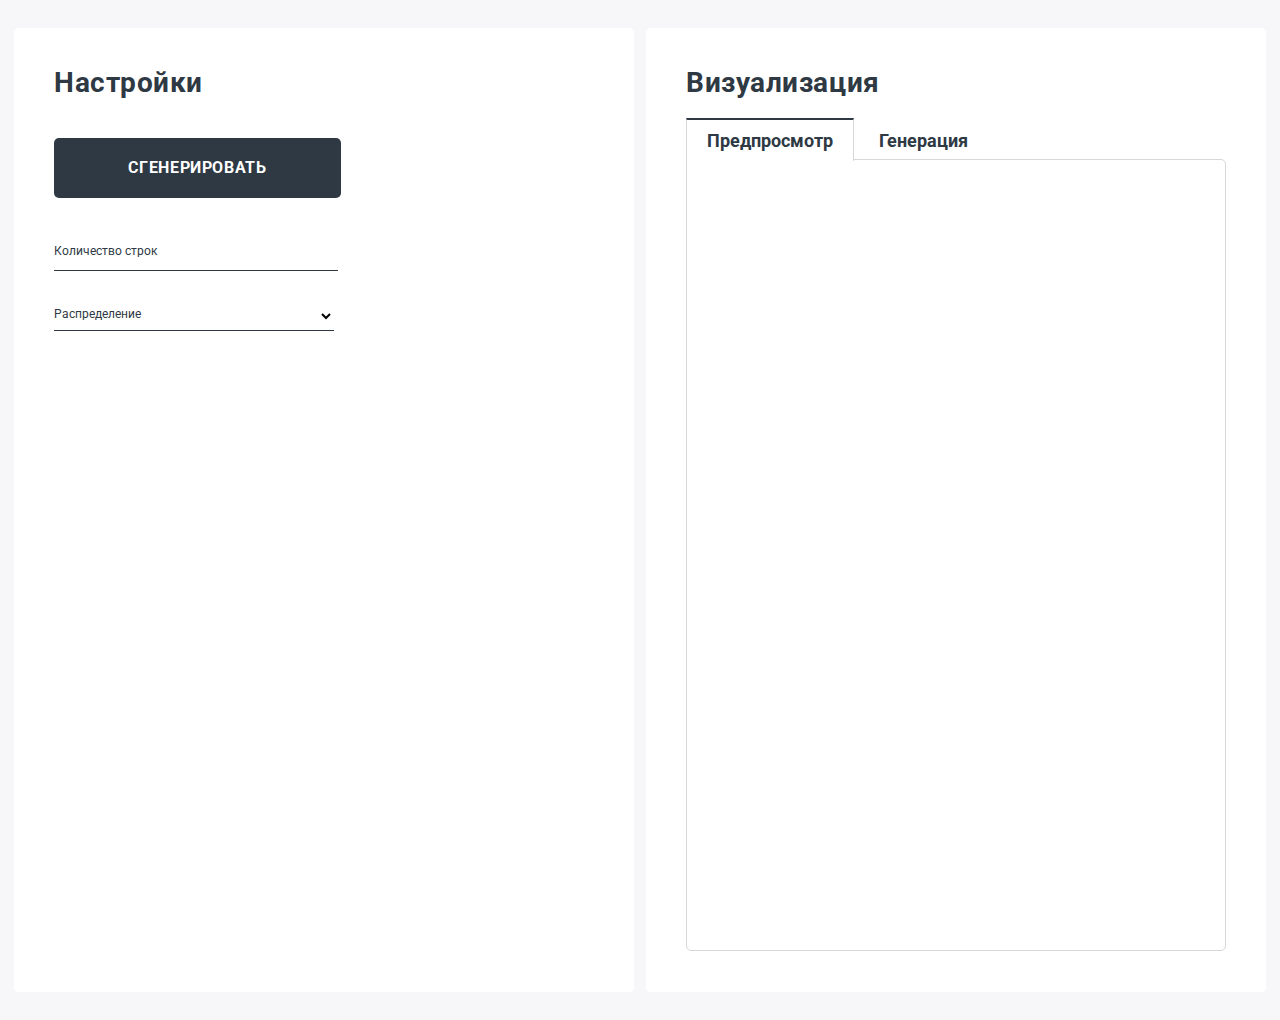
==== frontend/templates/main.html @ 0c6af345 "first connection of frontend" ====
<!doctype html>
<html>
<head>
	<meta http-equiv="Content-type" content="text/html; charset=utf-8">
	<meta http-equiv="X-UA-Compatible" content="IE=Edge">
    <title>Система генерации данных</title>
    <link rel="stylesheet" href="/static/fonts/awesome/css/all.css" type="text/css">
	<link rel="stylesheet" href="/static/css/styles2.css" type="text/css">
    <link href='http://fonts.googleapis.com/css?family=Roboto:400,100,100italic,300,300italic,400italic,500,500italic,700,700italic,900italic,900' rel='stylesheet' type='text/css'>
    <script src="https://cdnjs.cloudflare.com/ajax/libs/jquery/3.3.1/jquery.min.js"></script>
    <script src="/static/js/script.js"></script>

</head>
    <body>
        <ul class="flex-container">


            <li class="flex-item">

                <h1>Настройки</h1>

                <form onsubmit="return onSubmit(this)">
                    <button type="sumbit" class="button">Сгенерировать</button>
                    <div class="floating-label">      
                        <input class="floating-input" type="text" placeholder=" ">
                        <label>Количество строк</label>
                    </div>
            
                    <div class="floating-label">
                        <select class="floating-select" name="selectform" onclick="this.setAttribute('value', this.value);" value="">
                            <option value=""></option>
                            <option value="form-1">Бета-распределение</option>
                            <option value="form-2">Биномиальное распределение</option>
                            <option value="form-3">Экспоненциальное распределение</option>
                            <option value="form-4">Гамма-распределение</option>
                            <option value="form-5">Геометрическое распределение</option>
                            <option value="form-6">Гипергеометрическое распределение</option>
                            <option value="form-7">Распределение Лапласа</option>
                            <option value="form-8">Логистическое распределение</option>
                            <option value="form-9">Логнормальное распределение</option>
                            <option value="form-10">Логарифмическое распределение</option>
                            <option value="form-11">Мультиномиальное распределение</option>
                            <option value="form-12">Отрицательное биномиальное распределение</option>
                            <option value="form-13">Треугольное распределение</option>
                            <option value="form-14">Нормальное распределение</option>
                            <option value="form-15">Распределение Пуассона</option>
                        </select>
                        <label>Распределение</label>
                        
                    </div>
                    
                    <div id="container" class="container"></div>

                    <div id="templates-container">         
                        <div class="form-1 dynamicSelect-form">
                            <span class="removebutton" onclick="deleteBox(this)"><i class="fas fa-times"></i></span>
                            <details open>
                                <summary>
                                    <p>Бета-распределение
                                        <span class="tooltip-toggle" aria-label="a: float; b: float." tabindex="0">
                                            <svg viewBox="0 0 27 27" xmlns="http://www.w3.org/2000/svg"><g fill="#2E3944" fill-rule="evenodd"><path d="M13.5 27C20.956 27 27 20.956 27 13.5S20.956 0 13.5 0 0 6.044 0 13.5 6.044 27 13.5 27zm0-2C7.15 25 2 19.85 2 13.5S7.15 2 13.5 2 25 7.15 25 13.5 19.85 25 13.5 25z"/><path d="M12.05 7.64c0-.228.04-.423.12-.585.077-.163.185-.295.32-.397.138-.102.298-.177.48-.227.184-.048.383-.073.598-.073.203 0 .398.025.584.074.186.05.35.126.488.228.14.102.252.234.336.397.084.162.127.357.127.584 0 .22-.043.412-.127.574-.084.163-.196.297-.336.4-.14.106-.302.185-.488.237-.186.053-.38.08-.584.08-.215 0-.414-.027-.597-.08-.182-.05-.342-.13-.48-.235-.135-.104-.243-.238-.32-.4-.08-.163-.12-.355-.12-.576zm-1.02 11.517c.134 0 .275-.013.424-.04.148-.025.284-.08.41-.16.124-.082.23-.198.313-.35.085-.15.127-.354.127-.61v-5.423c0-.238-.042-.43-.127-.57-.084-.144-.19-.254-.318-.332-.13-.08-.267-.13-.415-.153-.148-.024-.286-.036-.414-.036h-.21v-.95h4.195v7.463c0 .256.043.46.127.61.084.152.19.268.314.35.125.08.263.135.414.16.15.027.29.04.418.04h.21v.95H10.82v-.95h.21z"/></g></svg>
                                        </span>
                                    </p>
                                </summary>
                                <div class="floating-label2">      
                                    <input class="floating-input" type="text" placeholder=" " name="a">
                                    <label>Введите первое число</label>
                                </div>
                                <div class="floating-label2">      
                                    <input class="floating-input" type="text" placeholder=" " name="b">
                                    <label>Введите второе число</label>
                                </div>
                            </details>
                        </div>
                    
                        <div class="form-2 dynamicSelect-form">
                            <details open>
                                <summary>
                                    <h4>Биномиальное распределение
                                        <span class="tooltip-toggle" aria-label="n: integer, >=0; p: float, >=0." tabindex="0">
                                            <svg viewBox="0 0 27 27" xmlns="http://www.w3.org/2000/svg"><g fill="#2E3944" fill-rule="evenodd"><path d="M13.5 27C20.956 27 27 20.956 27 13.5S20.956 0 13.5 0 0 6.044 0 13.5 6.044 27 13.5 27zm0-2C7.15 25 2 19.85 2 13.5S7.15 2 13.5 2 25 7.15 25 13.5 19.85 25 13.5 25z"/><path d="M12.05 7.64c0-.228.04-.423.12-.585.077-.163.185-.295.32-.397.138-.102.298-.177.48-.227.184-.048.383-.073.598-.073.203 0 .398.025.584.074.186.05.35.126.488.228.14.102.252.234.336.397.084.162.127.357.127.584 0 .22-.043.412-.127.574-.084.163-.196.297-.336.4-.14.106-.302.185-.488.237-.186.053-.38.08-.584.08-.215 0-.414-.027-.597-.08-.182-.05-.342-.13-.48-.235-.135-.104-.243-.238-.32-.4-.08-.163-.12-.355-.12-.576zm-1.02 11.517c.134 0 .275-.013.424-.04.148-.025.284-.08.41-.16.124-.082.23-.198.313-.35.085-.15.127-.354.127-.61v-5.423c0-.238-.042-.43-.127-.57-.084-.144-.19-.254-.318-.332-.13-.08-.267-.13-.415-.153-.148-.024-.286-.036-.414-.036h-.21v-.95h4.195v7.463c0 .256.043.46.127.61.084.152.19.268.314.35.125.08.263.135.414.16.15.027.29.04.418.04h.21v.95H10.82v-.95h.21z"/></g></svg>
                                        </span>
                                    </h4>
                                </summary>
                                <div class="floating-label2">      
                                    <input class="floating-input" type="text" placeholder=" ">
                                    <label>Введите первое число</label>
                                </div>
                                <div class="floating-label2">      
                                    <input class="floating-input" type="text" placeholder=" ">
                                    <label>Введите второе число</label>
                                </div>
                            </details>
                        </div>

                        <div id="form-3" class="dynamicSelect-form">
                            <h4>Экспоненциальное распределение
                                <span class="tooltip-toggle" aria-label="scale: float >=0." tabindex="0">
                                    <svg viewBox="0 0 27 27" xmlns="http://www.w3.org/2000/svg"><g fill="#2E3944" fill-rule="evenodd"><path d="M13.5 27C20.956 27 27 20.956 27 13.5S20.956 0 13.5 0 0 6.044 0 13.5 6.044 27 13.5 27zm0-2C7.15 25 2 19.85 2 13.5S7.15 2 13.5 2 25 7.15 25 13.5 19.85 25 13.5 25z"/><path d="M12.05 7.64c0-.228.04-.423.12-.585.077-.163.185-.295.32-.397.138-.102.298-.177.48-.227.184-.048.383-.073.598-.073.203 0 .398.025.584.074.186.05.35.126.488.228.14.102.252.234.336.397.084.162.127.357.127.584 0 .22-.043.412-.127.574-.084.163-.196.297-.336.4-.14.106-.302.185-.488.237-.186.053-.38.08-.584.08-.215 0-.414-.027-.597-.08-.182-.05-.342-.13-.48-.235-.135-.104-.243-.238-.32-.4-.08-.163-.12-.355-.12-.576zm-1.02 11.517c.134 0 .275-.013.424-.04.148-.025.284-.08.41-.16.124-.082.23-.198.313-.35.085-.15.127-.354.127-.61v-5.423c0-.238-.042-.43-.127-.57-.084-.144-.19-.254-.318-.332-.13-.08-.267-.13-.415-.153-.148-.024-.286-.036-.414-.036h-.21v-.95h4.195v7.463c0 .256.043.46.127.61.084.152.19.268.314.35.125.08.263.135.414.16.15.027.29.04.418.04h.21v.95H10.82v-.95h.21z"/></g></svg>
                                </span>
                            </h4>
                            <div class="floating-label2">      
                                <input class="floating-input" type="text" placeholder=" ">
                                <label>Введите число</label>
                            </div>
                        </div>

                        <div id="form-4" class="dynamicSelect-form">
                            <h4>Гамма-распределение
                                <span class="tooltip-toggle" aria-label="k: float, >=0; theta: float, >=0." tabindex="0">
                                    <svg viewBox="0 0 27 27" xmlns="http://www.w3.org/2000/svg"><g fill="#2E3944" fill-rule="evenodd"><path d="M13.5 27C20.956 27 27 20.956 27 13.5S20.956 0 13.5 0 0 6.044 0 13.5 6.044 27 13.5 27zm0-2C7.15 25 2 19.85 2 13.5S7.15 2 13.5 2 25 7.15 25 13.5 19.85 25 13.5 25z"/><path d="M12.05 7.64c0-.228.04-.423.12-.585.077-.163.185-.295.32-.397.138-.102.298-.177.48-.227.184-.048.383-.073.598-.073.203 0 .398.025.584.074.186.05.35.126.488.228.14.102.252.234.336.397.084.162.127.357.127.584 0 .22-.043.412-.127.574-.084.163-.196.297-.336.4-.14.106-.302.185-.488.237-.186.053-.38.08-.584.08-.215 0-.414-.027-.597-.08-.182-.05-.342-.13-.48-.235-.135-.104-.243-.238-.32-.4-.08-.163-.12-.355-.12-.576zm-1.02 11.517c.134 0 .275-.013.424-.04.148-.025.284-.08.41-.16.124-.082.23-.198.313-.35.085-.15.127-.354.127-.61v-5.423c0-.238-.042-.43-.127-.57-.084-.144-.19-.254-.318-.332-.13-.08-.267-.13-.415-.153-.148-.024-.286-.036-.414-.036h-.21v-.95h4.195v7.463c0 .256.043.46.127.61.084.152.19.268.314.35.125.08.263.135.414.16.15.027.29.04.418.04h.21v.95H10.82v-.95h.21z"/></g></svg>
                                </span>
                            </h4>
                            <div class="floating-label2">      
                                <input class="floating-input" type="text" placeholder=" ">
                                <label>Введите первое число</label>
                            </div>
                            <div class="floating-label2">      
                                <input class="floating-input" type="text" placeholder=" ">
                                <label>Введите второе число</label>
                            </div>
                        </div>

                        <div id="form-5" class="dynamicSelect-form">
                            <h4>Геометрическое распределение
                                <span class="tooltip-toggle" aria-label="p: float, >=0." tabindex="0">
                                    <svg viewBox="0 0 27 27" xmlns="http://www.w3.org/2000/svg"><g fill="#2E3944" fill-rule="evenodd"><path d="M13.5 27C20.956 27 27 20.956 27 13.5S20.956 0 13.5 0 0 6.044 0 13.5 6.044 27 13.5 27zm0-2C7.15 25 2 19.85 2 13.5S7.15 2 13.5 2 25 7.15 25 13.5 19.85 25 13.5 25z"/><path d="M12.05 7.64c0-.228.04-.423.12-.585.077-.163.185-.295.32-.397.138-.102.298-.177.48-.227.184-.048.383-.073.598-.073.203 0 .398.025.584.074.186.05.35.126.488.228.14.102.252.234.336.397.084.162.127.357.127.584 0 .22-.043.412-.127.574-.084.163-.196.297-.336.4-.14.106-.302.185-.488.237-.186.053-.38.08-.584.08-.215 0-.414-.027-.597-.08-.182-.05-.342-.13-.48-.235-.135-.104-.243-.238-.32-.4-.08-.163-.12-.355-.12-.576zm-1.02 11.517c.134 0 .275-.013.424-.04.148-.025.284-.08.41-.16.124-.082.23-.198.313-.35.085-.15.127-.354.127-.61v-5.423c0-.238-.042-.43-.127-.57-.084-.144-.19-.254-.318-.332-.13-.08-.267-.13-.415-.153-.148-.024-.286-.036-.414-.036h-.21v-.95h4.195v7.463c0 .256.043.46.127.61.084.152.19.268.314.35.125.08.263.135.414.16.15.027.29.04.418.04h.21v.95H10.82v-.95h.21z"/></g></svg>
                                </span>
                            </h4>
                            <div class="floating-label2">      
                                <input class="floating-input" type="text" placeholder=" ">
                                <label>Введите число</label>
                            </div>
                        </div>

                        <div id="form-6" class="dynamicSelect-form">
                            <h4>Гипергеометрическое распределение
                                <span class="tooltip-toggle" aria-label="ngood: integer, >=0; nbad: integer, >=0; nall: integer, >=1 and <=ngood+nbad." tabindex="0">
                                    <svg viewBox="0 0 27 27" xmlns="http://www.w3.org/2000/svg"><g fill="#2E3944" fill-rule="evenodd"><path d="M13.5 27C20.956 27 27 20.956 27 13.5S20.956 0 13.5 0 0 6.044 0 13.5 6.044 27 13.5 27zm0-2C7.15 25 2 19.85 2 13.5S7.15 2 13.5 2 25 7.15 25 13.5 19.85 25 13.5 25z"/><path d="M12.05 7.64c0-.228.04-.423.12-.585.077-.163.185-.295.32-.397.138-.102.298-.177.48-.227.184-.048.383-.073.598-.073.203 0 .398.025.584.074.186.05.35.126.488.228.14.102.252.234.336.397.084.162.127.357.127.584 0 .22-.043.412-.127.574-.084.163-.196.297-.336.4-.14.106-.302.185-.488.237-.186.053-.38.08-.584.08-.215 0-.414-.027-.597-.08-.182-.05-.342-.13-.48-.235-.135-.104-.243-.238-.32-.4-.08-.163-.12-.355-.12-.576zm-1.02 11.517c.134 0 .275-.013.424-.04.148-.025.284-.08.41-.16.124-.082.23-.198.313-.35.085-.15.127-.354.127-.61v-5.423c0-.238-.042-.43-.127-.57-.084-.144-.19-.254-.318-.332-.13-.08-.267-.13-.415-.153-.148-.024-.286-.036-.414-.036h-.21v-.95h4.195v7.463c0 .256.043.46.127.61.084.152.19.268.314.35.125.08.263.135.414.16.15.027.29.04.418.04h.21v.95H10.82v-.95h.21z"/></g></svg>
                                </span>
                            </h4>
                            <div class="floating-label2">      
                                <input class="floating-input" type="text" placeholder=" ">
                                <label>Введите первое число</label>
                            </div>
                            <div class="floating-label2">      
                                <input class="floating-input" type="text" placeholder=" ">
                                <label>Введите второе число</label>
                            </div>
                            <div class="floating-label2">      
                                <input class="floating-input" type="text" placeholder=" ">
                                <label>Введите третье число</label>
                            </div>
                        </div>

                        <div id="form-7" class="dynamicSelect-form">
                            <h4>Распределение Лапласа
                                <span class="tooltip-toggle" aria-label="mean: float; scale: float, >=0." tabindex="0">
                                    <svg viewBox="0 0 27 27" xmlns="http://www.w3.org/2000/svg"><g fill="#2E3944" fill-rule="evenodd"><path d="M13.5 27C20.956 27 27 20.956 27 13.5S20.956 0 13.5 0 0 6.044 0 13.5 6.044 27 13.5 27zm0-2C7.15 25 2 19.85 2 13.5S7.15 2 13.5 2 25 7.15 25 13.5 19.85 25 13.5 25z"/><path d="M12.05 7.64c0-.228.04-.423.12-.585.077-.163.185-.295.32-.397.138-.102.298-.177.48-.227.184-.048.383-.073.598-.073.203 0 .398.025.584.074.186.05.35.126.488.228.14.102.252.234.336.397.084.162.127.357.127.584 0 .22-.043.412-.127.574-.084.163-.196.297-.336.4-.14.106-.302.185-.488.237-.186.053-.38.08-.584.08-.215 0-.414-.027-.597-.08-.182-.05-.342-.13-.48-.235-.135-.104-.243-.238-.32-.4-.08-.163-.12-.355-.12-.576zm-1.02 11.517c.134 0 .275-.013.424-.04.148-.025.284-.08.41-.16.124-.082.23-.198.313-.35.085-.15.127-.354.127-.61v-5.423c0-.238-.042-.43-.127-.57-.084-.144-.19-.254-.318-.332-.13-.08-.267-.13-.415-.153-.148-.024-.286-.036-.414-.036h-.21v-.95h4.195v7.463c0 .256.043.46.127.61.084.152.19.268.314.35.125.08.263.135.414.16.15.027.29.04.418.04h.21v.95H10.82v-.95h.21z"/></g></svg>
                                </span>
                            </h4>
                            <div class="floating-label2">      
                                <input class="floating-input" type="text" placeholder=" ">
                                <label>Введите первое число</label>
                            </div>
                            <div class="floating-label2">      
                                <input class="floating-input" type="text" placeholder=" ">
                                <label>Введите второе число</label>
                            </div>
                        </div>

                        <div id="form-8" class="dynamicSelect-form">
                            <h4>Логистическое распределение
                                <span class="tooltip-toggle" aria-label="mean: float; scale: float, >=0." tabindex="0">
                                    <svg viewBox="0 0 27 27" xmlns="http://www.w3.org/2000/svg"><g fill="#2E3944" fill-rule="evenodd"><path d="M13.5 27C20.956 27 27 20.956 27 13.5S20.956 0 13.5 0 0 6.044 0 13.5 6.044 27 13.5 27zm0-2C7.15 25 2 19.85 2 13.5S7.15 2 13.5 2 25 7.15 25 13.5 19.85 25 13.5 25z"/><path d="M12.05 7.64c0-.228.04-.423.12-.585.077-.163.185-.295.32-.397.138-.102.298-.177.48-.227.184-.048.383-.073.598-.073.203 0 .398.025.584.074.186.05.35.126.488.228.14.102.252.234.336.397.084.162.127.357.127.584 0 .22-.043.412-.127.574-.084.163-.196.297-.336.4-.14.106-.302.185-.488.237-.186.053-.38.08-.584.08-.215 0-.414-.027-.597-.08-.182-.05-.342-.13-.48-.235-.135-.104-.243-.238-.32-.4-.08-.163-.12-.355-.12-.576zm-1.02 11.517c.134 0 .275-.013.424-.04.148-.025.284-.08.41-.16.124-.082.23-.198.313-.35.085-.15.127-.354.127-.61v-5.423c0-.238-.042-.43-.127-.57-.084-.144-.19-.254-.318-.332-.13-.08-.267-.13-.415-.153-.148-.024-.286-.036-.414-.036h-.21v-.95h4.195v7.463c0 .256.043.46.127.61.084.152.19.268.314.35.125.08.263.135.414.16.15.027.29.04.418.04h.21v.95H10.82v-.95h.21z"/></g></svg>
                                </span>
                            </h4>
                            <div class="floating-label2">      
                                <input class="floating-input" type="text" placeholder=" ">
                                <label>Введите первое число</label>
                            </div>
                            <div class="floating-label2">      
                                <input class="floating-input" type="text" placeholder=" ">
                                <label>Введите второе число</label>
                            </div>
                        </div>
                        
                        <div id="form-9" class="dynamicSelect-form">
                            <h4>Логнормальное распределение
                                <span class="tooltip-toggle" aria-label="mean: float; std: float, >=0." tabindex="0">
                                    <svg viewBox="0 0 27 27" xmlns="http://www.w3.org/2000/svg"><g fill="#2E3944" fill-rule="evenodd"><path d="M13.5 27C20.956 27 27 20.956 27 13.5S20.956 0 13.5 0 0 6.044 0 13.5 6.044 27 13.5 27zm0-2C7.15 25 2 19.85 2 13.5S7.15 2 13.5 2 25 7.15 25 13.5 19.85 25 13.5 25z"/><path d="M12.05 7.64c0-.228.04-.423.12-.585.077-.163.185-.295.32-.397.138-.102.298-.177.48-.227.184-.048.383-.073.598-.073.203 0 .398.025.584.074.186.05.35.126.488.228.14.102.252.234.336.397.084.162.127.357.127.584 0 .22-.043.412-.127.574-.084.163-.196.297-.336.4-.14.106-.302.185-.488.237-.186.053-.38.08-.584.08-.215 0-.414-.027-.597-.08-.182-.05-.342-.13-.48-.235-.135-.104-.243-.238-.32-.4-.08-.163-.12-.355-.12-.576zm-1.02 11.517c.134 0 .275-.013.424-.04.148-.025.284-.08.41-.16.124-.082.23-.198.313-.35.085-.15.127-.354.127-.61v-5.423c0-.238-.042-.43-.127-.57-.084-.144-.19-.254-.318-.332-.13-.08-.267-.13-.415-.153-.148-.024-.286-.036-.414-.036h-.21v-.95h4.195v7.463c0 .256.043.46.127.61.084.152.19.268.314.35.125.08.263.135.414.16.15.027.29.04.418.04h.21v.95H10.82v-.95h.21z"/></g></svg>
                                </span>
                            </h4>
                            <div class="floating-label2">      
                                <input class="floating-input" type="text" placeholder=" ">
                                <label>Введите первое число</label>
                            </div>
                            <div class="floating-label2">      
                                <input class="floating-input" type="text" placeholder=" ">
                                <label>Введите второе число</label>
                            </div>
                        </div>

                        <div id="form-10" class="dynamicSelect-form">
                            <h4>Логарифмическое распределение
                                <span class="tooltip-toggle" aria-label="p: float, must be in range (0, 1)." tabindex="0">
                                    <svg viewBox="0 0 27 27" xmlns="http://www.w3.org/2000/svg"><g fill="#2E3944" fill-rule="evenodd"><path d="M13.5 27C20.956 27 27 20.956 27 13.5S20.956 0 13.5 0 0 6.044 0 13.5 6.044 27 13.5 27zm0-2C7.15 25 2 19.85 2 13.5S7.15 2 13.5 2 25 7.15 25 13.5 19.85 25 13.5 25z"/><path d="M12.05 7.64c0-.228.04-.423.12-.585.077-.163.185-.295.32-.397.138-.102.298-.177.48-.227.184-.048.383-.073.598-.073.203 0 .398.025.584.074.186.05.35.126.488.228.14.102.252.234.336.397.084.162.127.357.127.584 0 .22-.043.412-.127.574-.084.163-.196.297-.336.4-.14.106-.302.185-.488.237-.186.053-.38.08-.584.08-.215 0-.414-.027-.597-.08-.182-.05-.342-.13-.48-.235-.135-.104-.243-.238-.32-.4-.08-.163-.12-.355-.12-.576zm-1.02 11.517c.134 0 .275-.013.424-.04.148-.025.284-.08.41-.16.124-.082.23-.198.313-.35.085-.15.127-.354.127-.61v-5.423c0-.238-.042-.43-.127-.57-.084-.144-.19-.254-.318-.332-.13-.08-.267-.13-.415-.153-.148-.024-.286-.036-.414-.036h-.21v-.95h4.195v7.463c0 .256.043.46.127.61.084.152.19.268.314.35.125.08.263.135.414.16.15.027.29.04.418.04h.21v.95H10.82v-.95h.21z"/></g></svg>
                                </span>
                            </h4>
                            <div class="floating-label2">      
                                <input class="floating-input" type="text" placeholder=" ">
                                <label>Введите число</label>
                            </div>
                        </div>

                        <div id="form-11" class="dynamicSelect-form">
                            <h4>Мультиномиальное распределение
                                <span class="tooltip-toggle" aria-label="n: int, >=0; pr_of_vals: list of float probabilities, sum must be = 1." tabindex="0">
                                    <svg viewBox="0 0 27 27" xmlns="http://www.w3.org/2000/svg"><g fill="#2E3944" fill-rule="evenodd"><path d="M13.5 27C20.956 27 27 20.956 27 13.5S20.956 0 13.5 0 0 6.044 0 13.5 6.044 27 13.5 27zm0-2C7.15 25 2 19.85 2 13.5S7.15 2 13.5 2 25 7.15 25 13.5 19.85 25 13.5 25z"/><path d="M12.05 7.64c0-.228.04-.423.12-.585.077-.163.185-.295.32-.397.138-.102.298-.177.48-.227.184-.048.383-.073.598-.073.203 0 .398.025.584.074.186.05.35.126.488.228.14.102.252.234.336.397.084.162.127.357.127.584 0 .22-.043.412-.127.574-.084.163-.196.297-.336.4-.14.106-.302.185-.488.237-.186.053-.38.08-.584.08-.215 0-.414-.027-.597-.08-.182-.05-.342-.13-.48-.235-.135-.104-.243-.238-.32-.4-.08-.163-.12-.355-.12-.576zm-1.02 11.517c.134 0 .275-.013.424-.04.148-.025.284-.08.41-.16.124-.082.23-.198.313-.35.085-.15.127-.354.127-.61v-5.423c0-.238-.042-.43-.127-.57-.084-.144-.19-.254-.318-.332-.13-.08-.267-.13-.415-.153-.148-.024-.286-.036-.414-.036h-.21v-.95h4.195v7.463c0 .256.043.46.127.61.084.152.19.268.314.35.125.08.263.135.414.16.15.027.29.04.418.04h.21v.95H10.82v-.95h.21z"/></g></svg>
                                </span>
                            </h4>
                            <div class="floating-label2">      
                                <input class="floating-input" type="text" placeholder=" ">
                                <label>Введите первое число</label>
                            </div>
                            <div class="floating-label2">      
                                <input class="floating-input" type="text" placeholder=" ">
                                <label>Введите второе число</label>
                            </div>
                        </div>

                        <div id="form-12" class="dynamicSelect-form">
                            <h4>Отрицательное биномиальное распределение
                                <span class="tooltip-toggle" aria-label="n: int, >0; p: float in range [0, 1]." tabindex="0">
                                    <svg viewBox="0 0 27 27" xmlns="http://www.w3.org/2000/svg"><g fill="#2E3944" fill-rule="evenodd"><path d="M13.5 27C20.956 27 27 20.956 27 13.5S20.956 0 13.5 0 0 6.044 0 13.5 6.044 27 13.5 27zm0-2C7.15 25 2 19.85 2 13.5S7.15 2 13.5 2 25 7.15 25 13.5 19.85 25 13.5 25z"/><path d="M12.05 7.64c0-.228.04-.423.12-.585.077-.163.185-.295.32-.397.138-.102.298-.177.48-.227.184-.048.383-.073.598-.073.203 0 .398.025.584.074.186.05.35.126.488.228.14.102.252.234.336.397.084.162.127.357.127.584 0 .22-.043.412-.127.574-.084.163-.196.297-.336.4-.14.106-.302.185-.488.237-.186.053-.38.08-.584.08-.215 0-.414-.027-.597-.08-.182-.05-.342-.13-.48-.235-.135-.104-.243-.238-.32-.4-.08-.163-.12-.355-.12-.576zm-1.02 11.517c.134 0 .275-.013.424-.04.148-.025.284-.08.41-.16.124-.082.23-.198.313-.35.085-.15.127-.354.127-.61v-5.423c0-.238-.042-.43-.127-.57-.084-.144-.19-.254-.318-.332-.13-.08-.267-.13-.415-.153-.148-.024-.286-.036-.414-.036h-.21v-.95h4.195v7.463c0 .256.043.46.127.61.084.152.19.268.314.35.125.08.263.135.414.16.15.027.29.04.418.04h.21v.95H10.82v-.95h.21z"/></g></svg>
                                </span>
                            </h4>
                            <div class="floating-label2">      
                                <input class="floating-input" type="text" placeholder=" ">
                                <label>Введите первое число</label>
                            </div>
                            <div class="floating-label2">      
                                <input class="floating-input" type="text" placeholder=" ">
                                <label>Введите второе число</label>
                            </div>
                        </div>
                        
                        <div id="form-13" class="dynamicSelect-form">
                            <h4>Треугольное распределение
                                <span class="tooltip-toggle" aria-label="left: float; top: float, must be >= left; right: float, must be >= top." tabindex="0">
                                    <svg viewBox="0 0 27 27" xmlns="http://www.w3.org/2000/svg"><g fill="#2E3944" fill-rule="evenodd"><path d="M13.5 27C20.956 27 27 20.956 27 13.5S20.956 0 13.5 0 0 6.044 0 13.5 6.044 27 13.5 27zm0-2C7.15 25 2 19.85 2 13.5S7.15 2 13.5 2 25 7.15 25 13.5 19.85 25 13.5 25z"/><path d="M12.05 7.64c0-.228.04-.423.12-.585.077-.163.185-.295.32-.397.138-.102.298-.177.48-.227.184-.048.383-.073.598-.073.203 0 .398.025.584.074.186.05.35.126.488.228.14.102.252.234.336.397.084.162.127.357.127.584 0 .22-.043.412-.127.574-.084.163-.196.297-.336.4-.14.106-.302.185-.488.237-.186.053-.38.08-.584.08-.215 0-.414-.027-.597-.08-.182-.05-.342-.13-.48-.235-.135-.104-.243-.238-.32-.4-.08-.163-.12-.355-.12-.576zm-1.02 11.517c.134 0 .275-.013.424-.04.148-.025.284-.08.41-.16.124-.082.23-.198.313-.35.085-.15.127-.354.127-.61v-5.423c0-.238-.042-.43-.127-.57-.084-.144-.19-.254-.318-.332-.13-.08-.267-.13-.415-.153-.148-.024-.286-.036-.414-.036h-.21v-.95h4.195v7.463c0 .256.043.46.127.61.084.152.19.268.314.35.125.08.263.135.414.16.15.027.29.04.418.04h.21v.95H10.82v-.95h.21z"/></g></svg>
                                </span>
                            </h4>
                            <div class="floating-label2">      
                                <input class="floating-input" type="text" placeholder=" ">
                                <label>Введите первое число</label>
                            </div>
                            <div class="floating-label2">      
                                <input class="floating-input" type="text" placeholder=" ">
                                <label>Введите второе число</label>
                            </div>
                            <div class="floating-label2">      
                                <input class="floating-input" type="text" placeholder=" ">
                                <label>Введите третье число</label>
                            </div>
                        </div>

                        <div id="form-14" class="dynamicSelect-form">
                            <h4>Нормальное распределение
                                <span class="tooltip-toggle" aria-label="mean: float; std: float >=0." tabindex="0">
                                    <svg viewBox="0 0 27 27" xmlns="http://www.w3.org/2000/svg"><g fill="#2E3944" fill-rule="evenodd"><path d="M13.5 27C20.956 27 27 20.956 27 13.5S20.956 0 13.5 0 0 6.044 0 13.5 6.044 27 13.5 27zm0-2C7.15 25 2 19.85 2 13.5S7.15 2 13.5 2 25 7.15 25 13.5 19.85 25 13.5 25z"/><path d="M12.05 7.64c0-.228.04-.423.12-.585.077-.163.185-.295.32-.397.138-.102.298-.177.48-.227.184-.048.383-.073.598-.073.203 0 .398.025.584.074.186.05.35.126.488.228.14.102.252.234.336.397.084.162.127.357.127.584 0 .22-.043.412-.127.574-.084.163-.196.297-.336.4-.14.106-.302.185-.488.237-.186.053-.38.08-.584.08-.215 0-.414-.027-.597-.08-.182-.05-.342-.13-.48-.235-.135-.104-.243-.238-.32-.4-.08-.163-.12-.355-.12-.576zm-1.02 11.517c.134 0 .275-.013.424-.04.148-.025.284-.08.41-.16.124-.082.23-.198.313-.35.085-.15.127-.354.127-.61v-5.423c0-.238-.042-.43-.127-.57-.084-.144-.19-.254-.318-.332-.13-.08-.267-.13-.415-.153-.148-.024-.286-.036-.414-.036h-.21v-.95h4.195v7.463c0 .256.043.46.127.61.084.152.19.268.314.35.125.08.263.135.414.16.15.027.29.04.418.04h.21v.95H10.82v-.95h.21z"/></g></svg>
                                </span>
                            </h4>
                            <div class="floating-label2">      
                                <input class="floating-input" type="text" placeholder=" ">
                                <label>Введите первое число</label>
                            </div>
                            <div class="floating-label2">      
                                <input class="floating-input" type="text" placeholder=" ">
                                <label>Введите второе число</label>
                            </div>
                        </div>

                        <div id="form-15" class="dynamicSelect-form">
                            <h4>Распределение Пуассона
                                <span class="tooltip-toggle" aria-label="lam: float, >0." tabindex="0">
                                    <svg viewBox="0 0 27 27" xmlns="http://www.w3.org/2000/svg"><g fill="#2E3944" fill-rule="evenodd"><path d="M13.5 27C20.956 27 27 20.956 27 13.5S20.956 0 13.5 0 0 6.044 0 13.5 6.044 27 13.5 27zm0-2C7.15 25 2 19.85 2 13.5S7.15 2 13.5 2 25 7.15 25 13.5 19.85 25 13.5 25z"/><path d="M12.05 7.64c0-.228.04-.423.12-.585.077-.163.185-.295.32-.397.138-.102.298-.177.48-.227.184-.048.383-.073.598-.073.203 0 .398.025.584.074.186.05.35.126.488.228.14.102.252.234.336.397.084.162.127.357.127.584 0 .22-.043.412-.127.574-.084.163-.196.297-.336.4-.14.106-.302.185-.488.237-.186.053-.38.08-.584.08-.215 0-.414-.027-.597-.08-.182-.05-.342-.13-.48-.235-.135-.104-.243-.238-.32-.4-.08-.163-.12-.355-.12-.576zm-1.02 11.517c.134 0 .275-.013.424-.04.148-.025.284-.08.41-.16.124-.082.23-.198.313-.35.085-.15.127-.354.127-.61v-5.423c0-.238-.042-.43-.127-.57-.084-.144-.19-.254-.318-.332-.13-.08-.267-.13-.415-.153-.148-.024-.286-.036-.414-.036h-.21v-.95h4.195v7.463c0 .256.043.46.127.61.084.152.19.268.314.35.125.08.263.135.414.16.15.027.29.04.418.04h.21v.95H10.82v-.95h.21z"/></g></svg>
                                </span>
                            </h4>
                            <div class="floating-label2">      
                                <input class="floating-input" type="text" placeholder=" ">
                                <label>Введите число</label>
                            </div>
                        </div>
                    </div>


                    
                </form>
                    
            </li>


            
            <li class="flex-item">
                <h1>Визуализация</h1>
                
                <div class="detail">
                    <div class="tabs-control">
                        <a href="#tab-1">Предпросмотр</a>
                        <a href="#tab-2">Генерация</a>
                    </div>
                    <div class="tabs-content">
                        
                        <div id="tab-1">
                        </div>
                    
                        <div id="tab-2">
                            <h4>Тест</h4>
                        </div>
                    </div>
                </div>
            </li>
        </ul>
    </body>
</html>
---- static/css/styles2.css ----
body {
  background: rgb(247,247,250) !important;
}

/* Главные блоки */
.flex-container {
  padding: 0;
  margin: 0;
  list-style: none;
  display: -webkit-box;
  display: -moz-box;
  display: -ms-flexbox;
  display: -webkit-flex;
  display: flex;
  flex-flow: row wrap;
  justify-content: space-around;
}

.flex-item {
  background: white;
  border-radius: 5px 5px 5px 5px;
  width: 620px;
  min-height: 964px;
  margin-top: 20px;
  margin-bottom: 20px;
  overflow-x: hidden;
}

h1 {
  color: #2E3944;
  font-family: Roboto;
  font-style: normal;
  font-weight: bold;
  font-size: 28px;
  line-height: 32px;
  letter-spacing: 0.02em;
  text-align: left;
  
  position: relative;
  left: 40px;
  top: 20px;
}

h4 {
  color: #2E3944;
  font-family: Roboto;
  font-style: normal;
  font-weight: bold;
  font-size: 18px;
  line-height: 32px;
  letter-spacing: 0.02em;
  text-align: left;

  margin: 0;
  position: relative;
  left: 20px;
  top: 20px;
}

p {
  color: #2E3944;
  font-family: Roboto;
  font-style: normal;
  font-weight: bold;
  font-size: 18px;
  line-height: 32px;
  letter-spacing: 0.02em;
  text-align: left;

  position: relative;
  left: 50px; 
}

/* Кнопка "Сгенерировать" */
.button {
  background-color:#2E3944;
  border-radius: 5px;
  border: none;
  
  color: #fff;
  font-family: Roboto;
  font-style: normal;
  font-weight: bold;
  font-size: 16px;
  line-height: 20px;
  text-transform: uppercase;
  text-align: center;
  letter-spacing: 0.04em;
  
  -moz-border-radius: 5px;
  -webkit-border-radius: 5px;
  -moz-transition: all 0.3s ease;
  -o-transition: all 0.3s ease;
  -webkit-transition: all 0.3s ease;
  transition: all 0.3s ease;
  cursor: pointer;
  
  height: 60px;
  width: 287px;
  
  position: relative;
  left: 40px;
  top: 40px;
}

.button:hover, .button:focus {
  background-color: #1A2026;
}

/* Это для анимаций select, text label, etc */
.floating-label {
  width: 287px;
  height: auto;

  position: relative;
  left: 40px;
  top: 50px;
  margin-top: 30px;
}

.floating-label2 {
  width: 295px;
  height: auto;

  position: relative;
  left: 20px;
  margin-top: 30px;
  }

.floating-input, .floating-select {
  font-family: Roboto;
  font-size: 14px;
  font-weight: bold;
  padding: 2px, 0px;
  display: block;
  width: 280px;
  height: 30px;
  background-color: transparent;
  border: none;
  border-bottom: 1px solid #2E3944;
  }


.floating-input:focus , .floating-select:focus {
  outline: none;
  border-bottom: 2px solid #2E3944;
  }
  
label {
  color: #2E3944;
  font-family: Roboto;
  font-style: normal;
  font-weight: normal;
  font-size: 12px;
  line-height: 16px;
  position: absolute;
  pointer-events: none;
  left: 0px;
  top: 5px;
  transition: 0.2s ease all; 
  -moz-transition: 0.2s ease all; 
  -webkit-transition: 0.2s ease all;
  }
  
.floating-input:focus ~ label, .floating-input:not(:placeholder-shown) ~ label {
  top: -18px;
  font-size: 16px;
  color:#2E3944;
  }

.floating-input:focus ~ .bar:before, .floating-input:focus ~ .bar:after, .floating-select:focus ~ .bar:before, .floating-select:focus ~ .bar:after {
  width: 50%;
  }

.floating-select:focus ~ label , .floating-select:not([value=""]):valid ~ label {
  top:-18px;
  font-size: 16px;
  color:#2E3944;  
  }
 

/* Кнопка "Добавить столбец" */
.button2 {
  background-color: white;
  border-radius: 5px;
  border: 1px solid #D5D7DA;
  
  color: #2E3944;
  font-family: Roboto;
  font-style: normal;
  font-weight: bold;
  font-size: 16px;
  line-height: 20px;
  text-transform: uppercase;
  text-align: center;
  letter-spacing: 0.04em;
  
  -moz-border-radius: 5px;
  -webkit-border-radius: 5px;
  -moz-transition: all 0.3s ease;
  -o-transition: all 0.3s ease;
  -webkit-transition: all 0.3s ease;
  transition: all 0.3s ease;
  cursor: pointer;
  
  height: 60px;
  width: 540px;
  
  position: relative;
  left: 40px;
  bottom: -600px;
  }

.button2:hover, .button2:focus {
    background-color: rgb(247,247,250);
}

.dynamicSelect-form {
  margin-bottom: 10px;
  background: #FFFFFF;
  border: 1px solid #D5D7DA;
  box-sizing: content-box;
  border-radius: 5px;
  width: 540px;
  height: 100%;
  position: relative;
  left: 40px;
}

#templates-container{
  display: none;
}

.form-visible {
  display: block;
}

.container {
  position: relative;
  top: 80px;
}

/* Подсказка */
.tooltip-toggle {
  user-select: none;
  cursor: pointer;
  position: relative;
  left: 5px;
}
.tooltip-toggle svg {
  height: 15px;
  width: 15px;
}
.tooltip-toggle::before {
  position: absolute;
  top: -80px;
  left: -80px;
  background-color: #2E3944;
  border-radius: 5px;
  color: #fff;
  content: attr(aria-label);
  justify-content: center;
  padding: 1rem;
  text-transform: none;
  transition: all 0.5s ease;
  width: auto;
  white-space: nowrap;
  z-index: 99999999;
}
.tooltip-toggle::after {
  position: absolute;
  top: -12px;
  left: 9px;
  border-left: 5px solid transparent;
  border-right: 5px solid transparent;
  border-top: 5px solid #2E3944;
  content: " ";
  font-size: 0;
  line-height: 0;
  margin-left: -5px;
  width: 0;
}
.tooltip-toggle::before, .tooltip-toggle::after {
  color: white;
  font-family: Roboto, sans-serif;
  font-style: normal;
  font-weight: normal;
  font-size: 14px;
  opacity: 0;
  pointer-events: none;
  text-align: center;
}
.tooltip-toggle:focus::before, .tooltip-toggle:focus::after, .tooltip-toggle:hover::before, .tooltip-toggle:hover::after {
  opacity: 1;
  transition: all 0.75s ease;
}

/* Вкладки */
div.detail{
  width: 540px;
  margin: auto;
  background: #fff;
  padding-top: 20px;
}

div.detail > h1{
  font-size: 24px;
  font-weight: bold;
  margin-bottom: 20px;
}

.tabs-control a{
  display: inline-block;
  padding: 10px 20px;
  border: 1px solid transparent;
  border-bottom: none;
  margin-bottom: -2px;
  text-decoration: none;
  font-family: Roboto;
  font-style: normal;
  font-weight: bold;
  font-size: 18px;
  color: #2E3944;
}

.tabs-control a.current{
  border-color: #D5D7DA;
  border-top: 2px solid #2E3944;
  background: #fff;
}

.tabs-content{
  border: 1px solid #D5D7DA;
  padding: 10px;
  height: 770px;
  border-top-right-radius: 5px;
  border-bottom-left-radius: 5px;
  border-bottom-right-radius: 5px;
}

.tabs-content > div{
  display: none;
}

.tabs-content > div:first-child{
  display: block;
}

/* Расширяющийся блок */
summary::-webkit-details-marker{display:none;}
summary::-moz-list-bullet{list-style-type:none;}
summary::marker{display:none;} 
summary {
  display:inline-block;
  font-size:1.4em;
  cursor: pointer;
  position: relative;
}
summary:before {  
  left: .9em;
  top: .9em;
  color: transparent;
  background: url("[data-uri]") no-repeat 50% 50% / 1em 1em;
  width: 1em;
  height: 1em;  
  content: "";
  position: absolute;
  transition: transform .5s;
}
details[open] > summary:before {
  transform: rotateZ(90deg);
}

details[open] summary ~ *{ 
  animation: sweep .5s ease-in-out;
}

details[open] {
  padding-bottom: 20px; 
}

@keyframes sweep {
  0%    {opacity: 0;}
  100%  {opacity: 1;}
}
summary:focus {
  outline:0;
}
details{
  display:block;
  width: 85%;
}

/* Кнопка удаления */
.removebutton {
  font-size: 20px;
  color: #2E3944;

  position: relative;
  top: 45px;
  left: 90%;
  margin: 0;
  padding: 0;

  width: 20px;
  height: 20px;
}

.removebutton:hover, .removebutton:focus {
  color: #1A2026; 
}
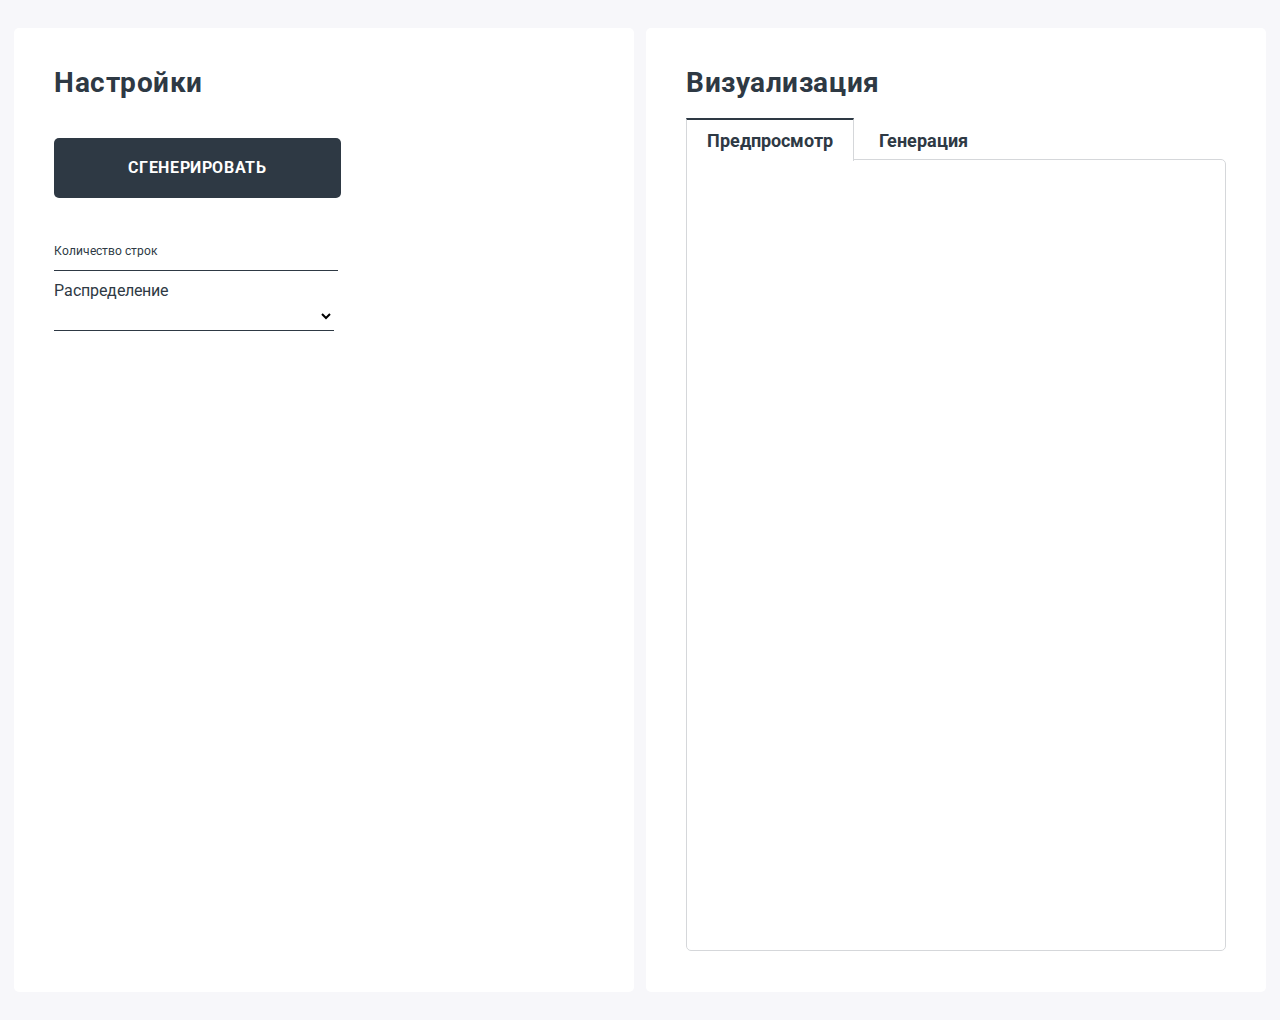
==== commit 48b93878: "plot and csv output on frontend" ====
--- a/frontend/templates/main.html
+++ b/frontend/templates/main.html
@@ -22,12 +22,13 @@
                 <form onsubmit="return onSubmit(this)">
                     <button type="sumbit" class="button">Сгенерировать</button>
                     <div class="floating-label">      
-                        <input class="floating-input" type="text" placeholder=" ">
+                        <input class="floating-input" type="text" placeholder=" " name="rows" required>
                         <label>Количество строк</label>
                     </div>
             
                     <div class="floating-label">
-                        <select class="floating-select" name="selectform" onclick="this.setAttribute('value', this.value);" value="">
+                        <select class="floating-select" name="selectform" id="selectform">
+{#                            onchange="this.setAttribute('value', this.value);"#}
                             <option value=""></option>
                             <option value="form-1">Бета-распределение</option>
                             <option value="form-2">Биномиальное распределение</option>
@@ -62,6 +63,7 @@
                                         </span>
                                     </p>
                                 </summary>
+                                <input type="hidden" name="selected" value="beta">
                                 <div class="floating-label2">      
                                     <input class="floating-input" type="text" placeholder=" " name="a">
                                     <label>Введите первое число</label>
@@ -82,12 +84,13 @@
                                         </span>
                                     </h4>
                                 </summary>
+                                <input type="hidden" name="selected" value="binomial">
                                 <div class="floating-label2">      
-                                    <input class="floating-input" type="text" placeholder=" ">
+                                    <input class="floating-input" type="text" placeholder=" " name="n">
                                     <label>Введите первое число</label>
                                 </div>
                                 <div class="floating-label2">      
-                                    <input class="floating-input" type="text" placeholder=" ">
+                                    <input class="floating-input" type="text" placeholder=" " name="p">
                                     <label>Введите второе число</label>
                                 </div>
                             </details>
@@ -313,10 +316,12 @@
                     <div class="tabs-content">
                         
                         <div id="tab-1">
+                            <div id="result-plot"></div>
                         </div>
                     
                         <div id="tab-2">
-                            <h4>Тест</h4>
+{#                            <h4>Тест</h4>#}
+                            <div id="result-table"></div>
                         </div>
                     </div>
                 </div>
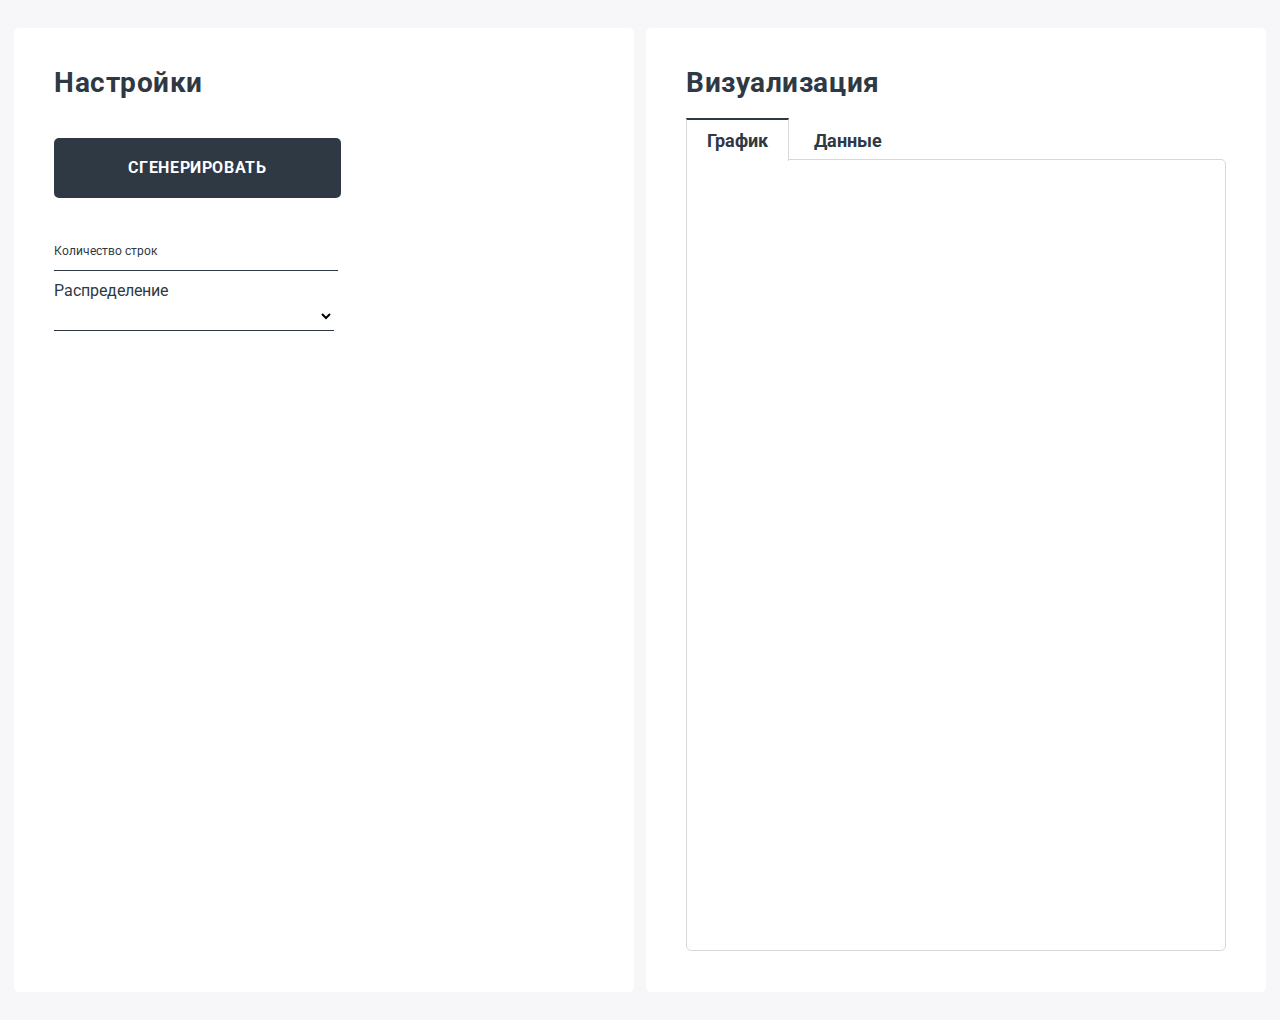
==== commit 2e3741a8: "small fixes of frontend" ====
--- a/frontend/templates/main.html
+++ b/frontend/templates/main.html
@@ -32,19 +32,19 @@
                             <option value=""></option>
                             <option value="form-1">Бета-распределение</option>
                             <option value="form-2">Биномиальное распределение</option>
-                            <option value="form-3">Экспоненциальное распределение</option>
-                            <option value="form-4">Гамма-распределение</option>
-                            <option value="form-5">Геометрическое распределение</option>
-                            <option value="form-6">Гипергеометрическое распределение</option>
-                            <option value="form-7">Распределение Лапласа</option>
-                            <option value="form-8">Логистическое распределение</option>
-                            <option value="form-9">Логнормальное распределение</option>
-                            <option value="form-10">Логарифмическое распределение</option>
-                            <option value="form-11">Мультиномиальное распределение</option>
-                            <option value="form-12">Отрицательное биномиальное распределение</option>
-                            <option value="form-13">Треугольное распределение</option>
-                            <option value="form-14">Нормальное распределение</option>
-                            <option value="form-15">Распределение Пуассона</option>
+{#                            <option value="form-3">Экспоненциальное распределение</option>#}
+{#                            <option value="form-4">Гамма-распределение</option>#}
+{#                            <option value="form-5">Геометрическое распределение</option>#}
+{#                            <option value="form-6">Гипергеометрическое распределение</option>#}
+{#                            <option value="form-7">Распределение Лапласа</option>#}
+{#                            <option value="form-8">Логистическое распределение</option>#}
+{#                            <option value="form-9">Логнормальное распределение</option>#}
+{#                            <option value="form-10">Логарифмическое распределение</option>#}
+{#                            <option value="form-11">Мультиномиальное распределение</option>#}
+{#                            <option value="form-12">Отрицательное биномиальное распределение</option>#}
+{#                            <option value="form-13">Треугольное распределение</option>#}
+{#                            <option value="form-14">Нормальное распределение</option>#}
+{#                            <option value="form-15">Распределение Пуассона</option>#}
                         </select>
                         <label>Распределение</label>
                         
@@ -109,19 +109,22 @@
                         </div>
 
                         <div id="form-4" class="dynamicSelect-form">
-                            <h4>Гамма-распределение
-                                <span class="tooltip-toggle" aria-label="k: float, >=0; theta: float, >=0." tabindex="0">
-                                    <svg viewBox="0 0 27 27" xmlns="http://www.w3.org/2000/svg"><g fill="#2E3944" fill-rule="evenodd"><path d="M13.5 27C20.956 27 27 20.956 27 13.5S20.956 0 13.5 0 0 6.044 0 13.5 6.044 27 13.5 27zm0-2C7.15 25 2 19.85 2 13.5S7.15 2 13.5 2 25 7.15 25 13.5 19.85 25 13.5 25z"/><path d="M12.05 7.64c0-.228.04-.423.12-.585.077-.163.185-.295.32-.397.138-.102.298-.177.48-.227.184-.048.383-.073.598-.073.203 0 .398.025.584.074.186.05.35.126.488.228.14.102.252.234.336.397.084.162.127.357.127.584 0 .22-.043.412-.127.574-.084.163-.196.297-.336.4-.14.106-.302.185-.488.237-.186.053-.38.08-.584.08-.215 0-.414-.027-.597-.08-.182-.05-.342-.13-.48-.235-.135-.104-.243-.238-.32-.4-.08-.163-.12-.355-.12-.576zm-1.02 11.517c.134 0 .275-.013.424-.04.148-.025.284-.08.41-.16.124-.082.23-.198.313-.35.085-.15.127-.354.127-.61v-5.423c0-.238-.042-.43-.127-.57-.084-.144-.19-.254-.318-.332-.13-.08-.267-.13-.415-.153-.148-.024-.286-.036-.414-.036h-.21v-.95h4.195v7.463c0 .256.043.46.127.61.084.152.19.268.314.35.125.08.263.135.414.16.15.027.29.04.418.04h.21v.95H10.82v-.95h.21z"/></g></svg>
-                                </span>
-                            </h4>
-                            <div class="floating-label2">      
-                                <input class="floating-input" type="text" placeholder=" ">
-                                <label>Введите первое число</label>
-                            </div>
-                            <div class="floating-label2">      
-                                <input class="floating-input" type="text" placeholder=" ">
-                                <label>Введите второе число</label>
-                            </div>
+                            <details open>
+                                <h4>Гамма-распределение
+                                    <span class="tooltip-toggle" aria-label="k: float, >=0; theta: float, >=0." tabindex="0">
+                                        <svg viewBox="0 0 27 27" xmlns="http://www.w3.org/2000/svg"><g fill="#2E3944" fill-rule="evenodd"><path d="M13.5 27C20.956 27 27 20.956 27 13.5S20.956 0 13.5 0 0 6.044 0 13.5 6.044 27 13.5 27zm0-2C7.15 25 2 19.85 2 13.5S7.15 2 13.5 2 25 7.15 25 13.5 19.85 25 13.5 25z"/><path d="M12.05 7.64c0-.228.04-.423.12-.585.077-.163.185-.295.32-.397.138-.102.298-.177.48-.227.184-.048.383-.073.598-.073.203 0 .398.025.584.074.186.05.35.126.488.228.14.102.252.234.336.397.084.162.127.357.127.584 0 .22-.043.412-.127.574-.084.163-.196.297-.336.4-.14.106-.302.185-.488.237-.186.053-.38.08-.584.08-.215 0-.414-.027-.597-.08-.182-.05-.342-.13-.48-.235-.135-.104-.243-.238-.32-.4-.08-.163-.12-.355-.12-.576zm-1.02 11.517c.134 0 .275-.013.424-.04.148-.025.284-.08.41-.16.124-.082.23-.198.313-.35.085-.15.127-.354.127-.61v-5.423c0-.238-.042-.43-.127-.57-.084-.144-.19-.254-.318-.332-.13-.08-.267-.13-.415-.153-.148-.024-.286-.036-.414-.036h-.21v-.95h4.195v7.463c0 .256.043.46.127.61.084.152.19.268.314.35.125.08.263.135.414.16.15.027.29.04.418.04h.21v.95H10.82v-.95h.21z"/></g></svg>
+                                    </span>
+                                </h4>
+                                <input type="hidden" name="selected" value="gamma">
+                                <div class="floating-label2">
+                                    <input class="floating-input" type="text" placeholder=" " name="a">
+                                    <label>Введите первое число</label>
+                                </div>
+                                <div class="floating-label2">
+                                    <input class="floating-input" type="text" placeholder=" " name="b">
+                                    <label>Введите второе число</label>
+                                </div>
+                            </details>
                         </div>
 
                         <div id="form-5" class="dynamicSelect-form">
@@ -163,11 +166,11 @@
                                 </span>
                             </h4>
                             <div class="floating-label2">      
-                                <input class="floating-input" type="text" placeholder=" ">
-                                <label>Введите первое число</label>
-                            </div>
-                            <div class="floating-label2">      
-                                <input class="floating-input" type="text" placeholder=" ">
+                                <input class="floating-input" type="text" placeholder=" " name="a">
+                                <label>Введите первое число</label>
+                            </div>
+                            <div class="floating-label2">      
+                                <input class="floating-input" type="text" placeholder=" " name="b">
                                 <label>Введите второе число</label>
                             </div>
                         </div>
@@ -179,11 +182,11 @@
                                 </span>
                             </h4>
                             <div class="floating-label2">      
-                                <input class="floating-input" type="text" placeholder=" ">
-                                <label>Введите первое число</label>
-                            </div>
-                            <div class="floating-label2">      
-                                <input class="floating-input" type="text" placeholder=" ">
+                                <input class="floating-input" type="text" placeholder=" " name="a">
+                                <label>Введите первое число</label>
+                            </div>
+                            <div class="floating-label2">      
+                                <input class="floating-input" type="text" placeholder=" " name="b">
                                 <label>Введите второе число</label>
                             </div>
                         </div>
@@ -195,11 +198,11 @@
                                 </span>
                             </h4>
                             <div class="floating-label2">      
-                                <input class="floating-input" type="text" placeholder=" ">
-                                <label>Введите первое число</label>
-                            </div>
-                            <div class="floating-label2">      
-                                <input class="floating-input" type="text" placeholder=" ">
+                                <input class="floating-input" type="text" placeholder=" " name="a">
+                                <label>Введите первое число</label>
+                            </div>
+                            <div class="floating-label2">      
+                                <input class="floating-input" type="text" placeholder=" " name="b">
                                 <label>Введите второе число</label>
                             </div>
                         </div>
@@ -223,11 +226,11 @@
                                 </span>
                             </h4>
                             <div class="floating-label2">      
-                                <input class="floating-input" type="text" placeholder=" ">
-                                <label>Введите первое число</label>
-                            </div>
-                            <div class="floating-label2">      
-                                <input class="floating-input" type="text" placeholder=" ">
+                                <input class="floating-input" type="text" placeholder=" " name="a">
+                                <label>Введите первое число</label>
+                            </div>
+                            <div class="floating-label2">      
+                                <input class="floating-input" type="text" placeholder=" " name="b">
                                 <label>Введите второе число</label>
                             </div>
                         </div>
@@ -239,11 +242,11 @@
                                 </span>
                             </h4>
                             <div class="floating-label2">      
-                                <input class="floating-input" type="text" placeholder=" ">
-                                <label>Введите первое число</label>
-                            </div>
-                            <div class="floating-label2">      
-                                <input class="floating-input" type="text" placeholder=" ">
+                                <input class="floating-input" type="text" placeholder=" " name="a">
+                                <label>Введите первое число</label>
+                            </div>
+                            <div class="floating-label2">      
+                                <input class="floating-input" type="text" placeholder=" " name="b">
                                 <label>Введите второе число</label>
                             </div>
                         </div>
@@ -275,11 +278,11 @@
                                 </span>
                             </h4>
                             <div class="floating-label2">      
-                                <input class="floating-input" type="text" placeholder=" ">
-                                <label>Введите первое число</label>
-                            </div>
-                            <div class="floating-label2">      
-                                <input class="floating-input" type="text" placeholder=" ">
+                                <input class="floating-input" type="text" placeholder=" " name="a">
+                                <label>Введите первое число</label>
+                            </div>
+                            <div class="floating-label2">      
+                                <input class="floating-input" type="text" placeholder=" " name="b">
                                 <label>Введите второе число</label>
                             </div>
                         </div>
@@ -310,8 +313,8 @@
                 
                 <div class="detail">
                     <div class="tabs-control">
-                        <a href="#tab-1">Предпросмотр</a>
-                        <a href="#tab-2">Генерация</a>
+                        <a href="#tab-1">График</a>
+                        <a href="#tab-2">Данные</a>
                     </div>
                     <div class="tabs-content">
                         
--- a/static/css/styles2.css
+++ b/static/css/styles2.css
@@ -408,4 +408,10 @@
 
 .removebutton:hover, .removebutton:focus {
   color: #1A2026; 
+}
+
+table {
+  display: block;
+  max-height: 700px;
+  overflow: auto;
 }